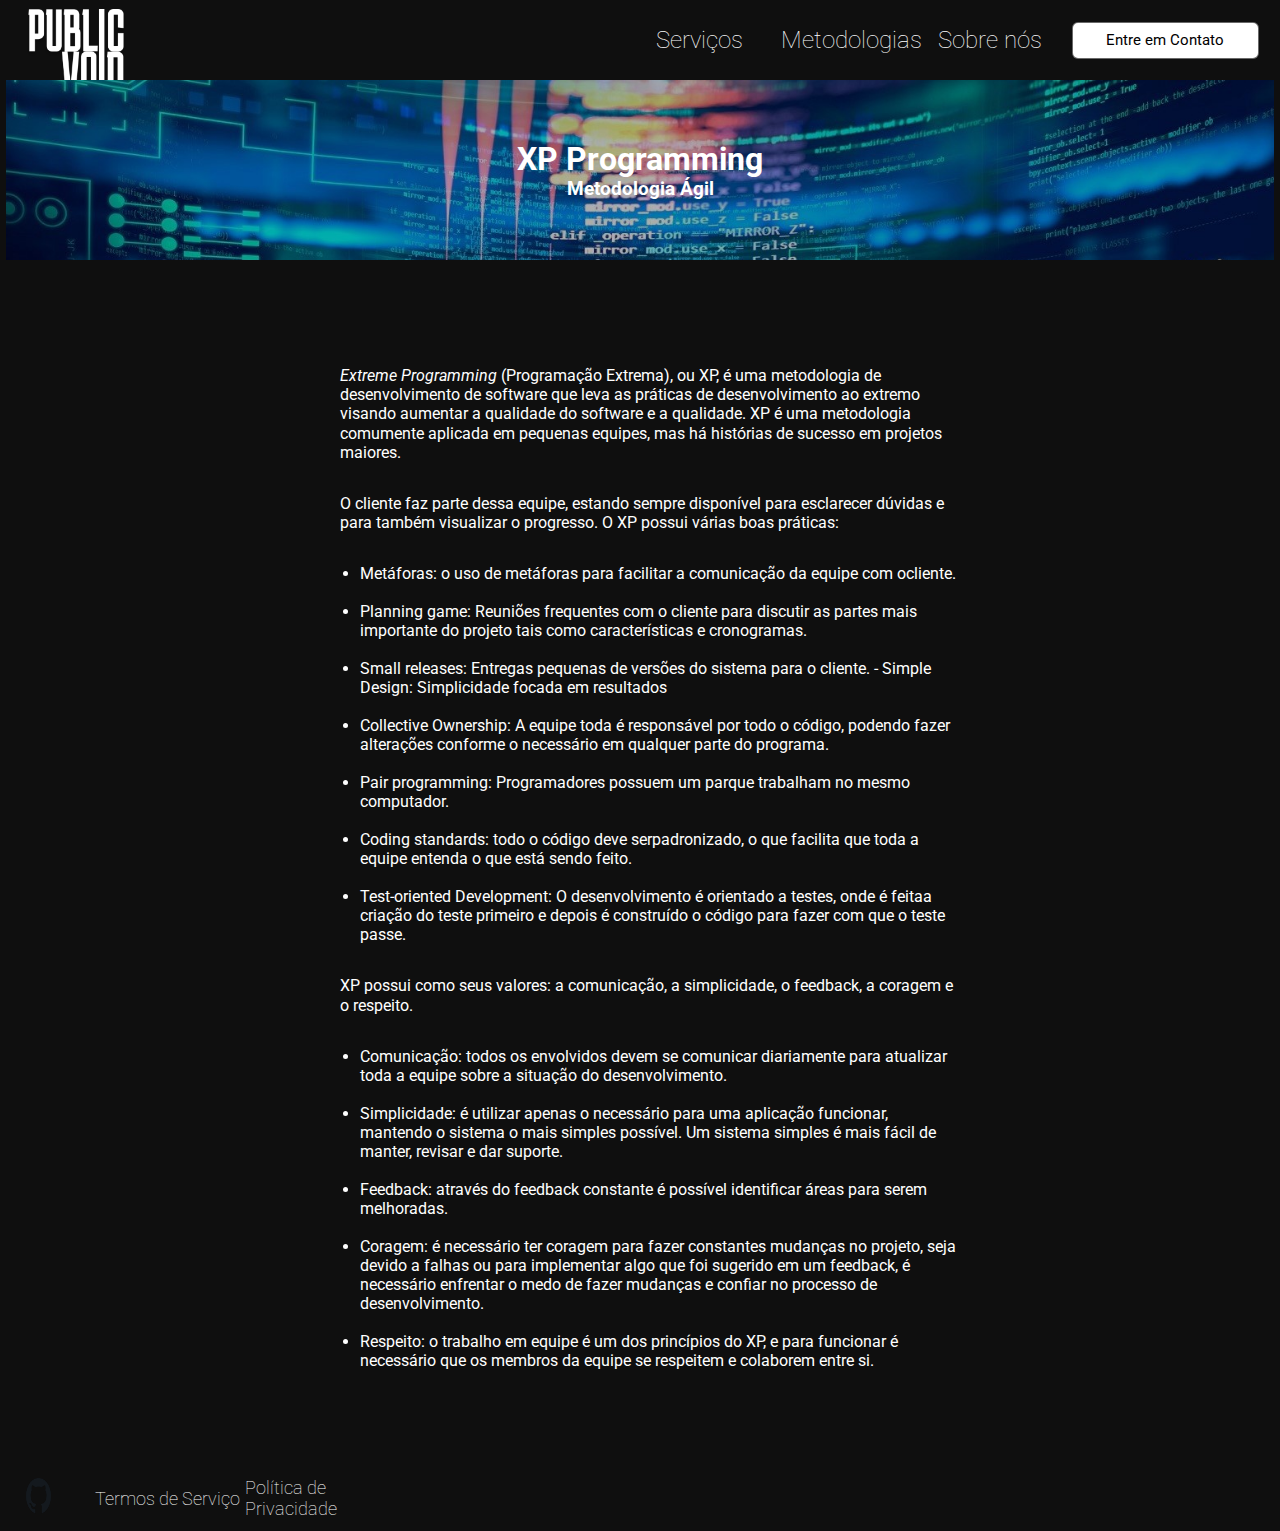
==== metodologias.html @ b4d76ddb "I forgor" ====
<!DOCTYPE html>
<html lang="en">
    <head>
        <meta charset="UTF-8" />
        <meta name="viewport" content="width=device-width, initial-scale=1.0" />
        <title>Document</title>
        <link rel="stylesheet" href="/resources/css/metodologias.css" />
    </head>
    <body>
        <header>
            <a href="index.html"><img src="resources/images/logo-raw-white.png" alt="" /></a>
            <ul id="header-menu">
                <a href="serviços.html"><li>Serviços</li></a>
                <a href="metodologias.html"><li>Metodologias</li></a>
                <a href="sobre-nos.html"><li>Sobre nós</li></a>
                <a href="contact-us.html"
                    ><button type="button" id="header-button">Entre em Contato</button></a
                >
            </ul>
        </header>
        <main>
            <div id="title">
                <h1>XP Programming</h1>
                <h3>Metodologia Ágil</h3>
            </div>
            <div id="main-content">
                <p>
                    <i>Extreme Programming</i> (Programação Extrema), ou XP, é uma metodologia de
                    desenvolvimento de software que leva as práticas de desenvolvimento ao extremo
                    visando aumentar a qualidade do software e a qualidade. XP é uma metodologia
                    comumente aplicada em pequenas equipes, mas há histórias de sucesso em projetos
                    maiores.
                </p>

                <p>
                    O cliente faz parte dessa equipe, estando sempre disponível para esclarecer
                    dúvidas e para também visualizar o progresso. O XP possui várias boas práticas:
                </p>

                <ul>
                    <li>
                        Metáforas: o uso de metáforas para facilitar a comunicação da equipe com
                        ocliente.
                    </li>
                    <br />

                    <li>
                        Planning game: Reuniões frequentes com o cliente para discutir as partes
                        mais importante do projeto tais como características e cronogramas.
                    </li>
                    <br />

                    <li>
                        Small releases: Entregas pequenas de versões do sistema para o cliente. -
                        Simple Design: Simplicidade focada em resultados
                    </li>
                    <br />

                    <li>
                        Collective Ownership: A equipe toda é responsável por todo o código, podendo
                        fazer alterações conforme o necessário em qualquer parte do programa.
                    </li>
                    <br />

                    <li>
                        Pair programming: Programadores possuem um parque trabalham no mesmo
                        computador.
                    </li>
                    <br />

                    <li>
                        Coding standards: todo o código deve serpadronizado, o que facilita que toda
                        a equipe entenda o que está sendo feito.
                    </li>
                    <br />

                    <li>
                        Test-oriented Development: O desenvolvimento é orientado a testes, onde é
                        feitaa criação do teste primeiro e depois é construído o código para fazer
                        com que o teste passe.
                    </li>
                </ul>
                <p>
                    XP possui como seus valores: a comunicação, a simplicidade, o feedback, a
                    coragem e o respeito.
                </p>

                <ul>
                    <li>
                        Comunicação: todos os envolvidos devem se comunicar diariamente para
                        atualizar toda a equipe sobre a situação do desenvolvimento.
                    </li>
                    <br />
                    <li>
                        Simplicidade: é utilizar apenas o necessário para uma aplicação funcionar,
                        mantendo o sistema o mais simples possível. Um sistema simples é mais fácil
                        de manter, revisar e dar suporte.
                    </li>
                    <br />
                    <li>
                        Feedback: através do feedback constante é possível identificar áreas para
                        serem melhoradas.
                    </li>
                    <br />
                    <li>
                        Coragem: é necessário ter coragem para fazer constantes mudanças no projeto,
                        seja devido a falhas ou para implementar algo que foi sugerido em um
                        feedback, é necessário enfrentar o medo de fazer mudanças e confiar no
                        processo de desenvolvimento.
                    </li>
                    <br />
                    <li>
                        Respeito: o trabalho em equipe é um dos princípios do XP, e para funcionar é
                        necessário que os membros da equipe se respeitem e colaborem entre si.
                    </li>
                </ul>
            </div>
        </main>
        <footer>
            <a href="https://github.com/R-uan/static-page-claretiano" target="_blank">
                <img src="/resources/images/github-logo.png" id="github-logo" />
            </a>
            <ul id="footer-menu">
                <li>Termos de Serviço</li>
                <li>Política de Privacidade</li>
            </ul>
        </footer>
    </body>
</html>
---- resources/css/metodologias.css ----
@import url("https://fonts.googleapis.com/css2?family=Roboto:wght@100;300;400;700&display=swap");

* {
    text-decoration: none;
    font-family: "Roboto";
}

body {
    display: flex;
    flex-direction: column;
    align-items: center;
    margin: 0;
    background-color: rgb(15, 15, 15);
    color: white;
}

/* Header Segment */

header {
    display: flex;
    align-items: center;
    justify-items: center;
    background-color: rgb(15, 15, 15);
    top: 5vh;
    left: 5vw;
    height: 80px;
    width: 99vw;
}

header img {
    position: absolute;
    height: 10vh;
    top: 1vh;
    left: 2vw;
}

#header-button {
    border: 1px solid rgba(0, 0, 0, 0.588);
    border-radius: 6px;
    font-size: 15px;
    width: 187px;
    height: 37px;
    color: rgb(0, 0, 0);
    background-color: #ffffff;
    margin: 0;
}

#header-menu {
    position: absolute;
    display: flex;
    justify-content: space-around;
    align-items: center;
    right: 1vw;
    margin: 0;
    padding: 0;
    width: 50vw;
    height: 50px;
}

#header-menu li {
    color: white;
    display: flex;
    justify-content: space-evenly;
    align-items: center;
    font-weight: 100;
    font-size: x-large;
    height: 50px;
    width: 10vw;
}

#header-menu li:hover {
    opacity: 0.5;
}
#header-button:hover {
    color: black;
    background-color: #ffffff;
    cursor: pointer;
}

/* Main Segment */

main {
    display: flex;
    flex-direction: column;
    align-items: center;
    height: fit-content;
    width: 99vw;
}

#title {
    position: relative;
    display: flex;
    flex-direction: column;
    align-items: center;
    justify-content: center;
    background-image: url("/resources/images/background-metodologies.jpg");
    background-size: cover;
    height: 20vh;
    width: 100%;
    margin-bottom: 10vh;
}

#main-content {
    position: relative;
    display: flex;
    flex-direction: column;
    width: 50vw;
}

#main-content p {
    margin-left: 20px;
    color: rgb(255, 255, 255);
    line-height: 120%;
}

#title h1,
h3 {
    margin: 0;
    color: white;
}

/* Footer Segment */

footer {
    position: relative;
    display: flex;
    align-items: center;
    height: 5vh;
    width: 98vw;
    margin: 10vh 10px 10px 10px;
}

#footer-menu {
    position: relative;
    display: flex;
    height: fit-content;
    margin: 0;
}

#footer-menu li {
    color: white;
    display: flex;
    justify-content: space-evenly;
    align-items: center;
    font-weight: 100;
    font-size: large;
    height: 50px;
    width: 12vw;
}
#github-logo {
    margin-left: 1vw;
    height: 4vh;
    width: 2vw;
}
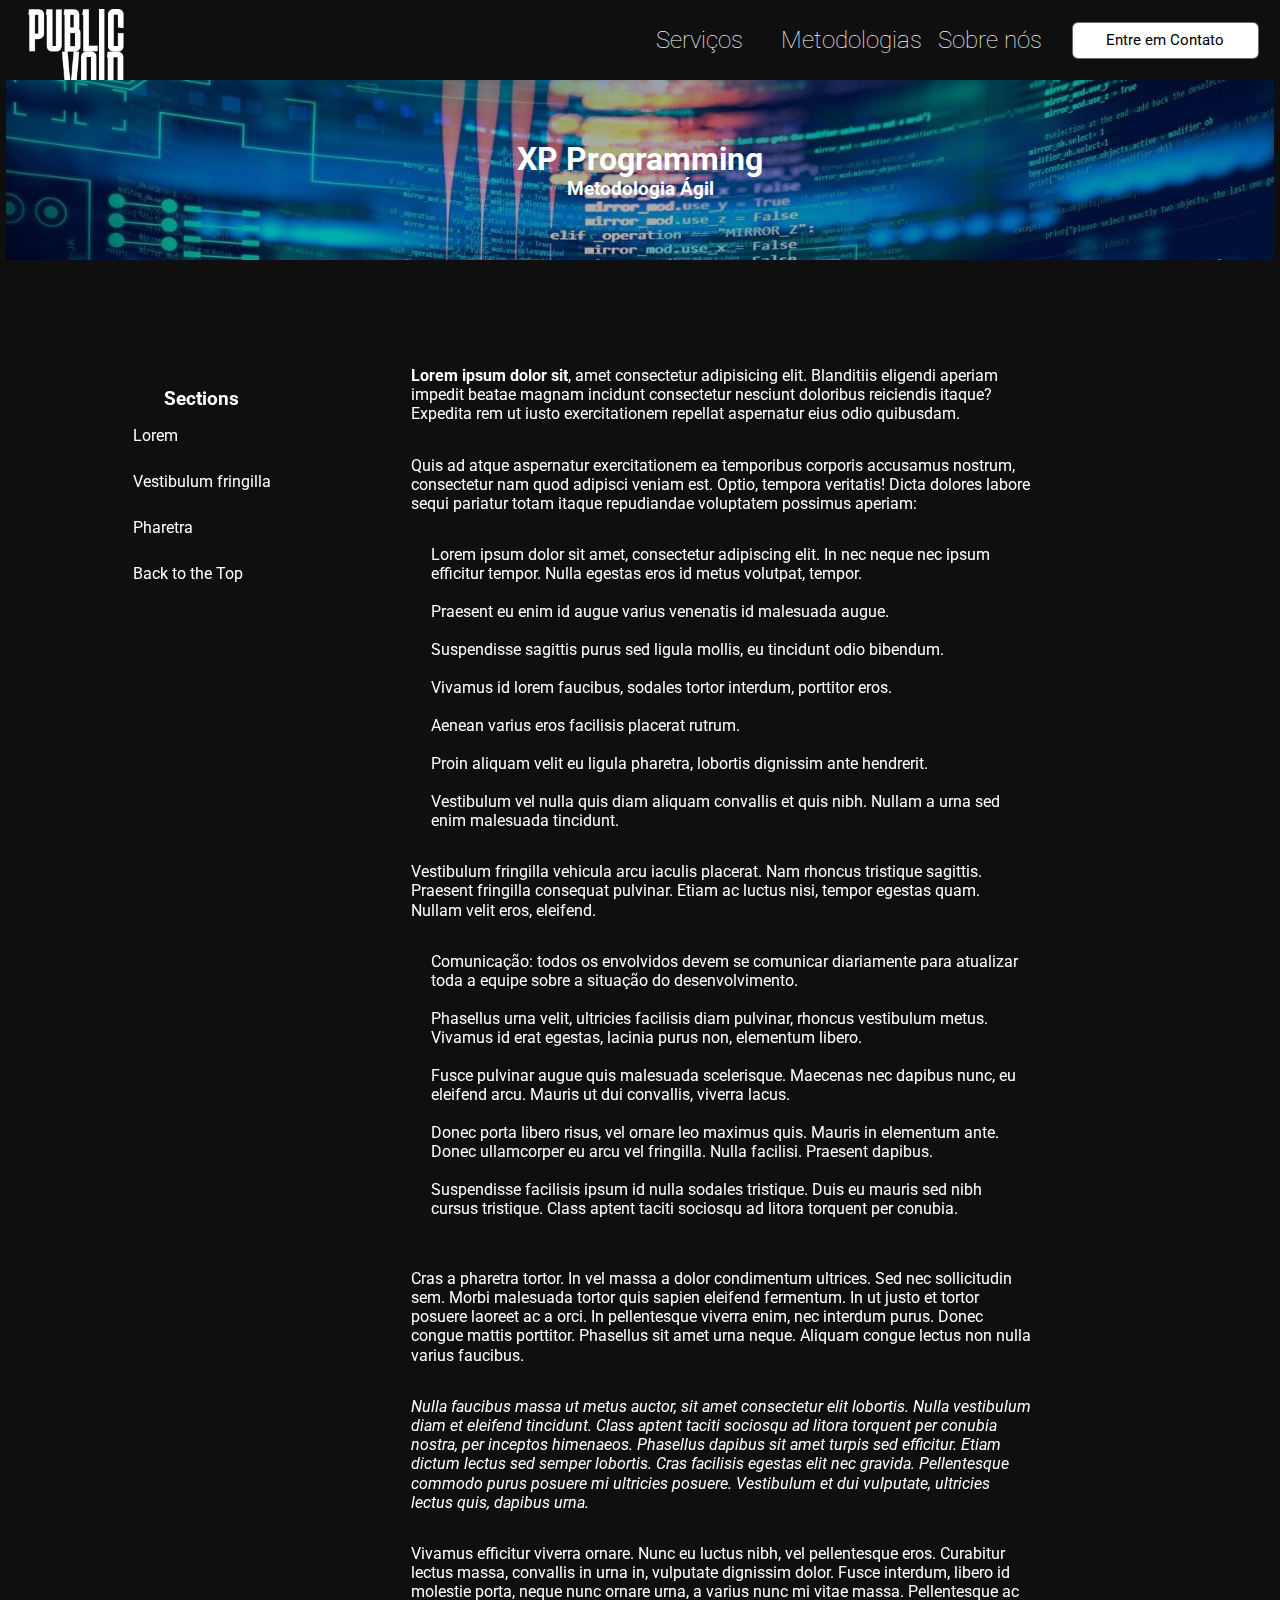
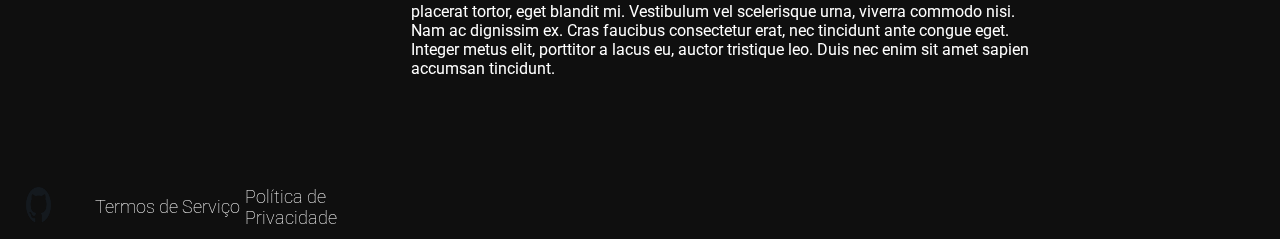
==== commit 2fbfcdef: "Metodologia done" ====
--- a/metodologias.html
+++ b/metodologias.html
@@ -7,7 +7,7 @@
         <link rel="stylesheet" href="/resources/css/metodologias.css" />
     </head>
     <body>
-        <header>
+        <header id="start">
             <a href="index.html"><img src="resources/images/logo-raw-white.png" alt="" /></a>
             <ul id="header-menu">
                 <a href="serviços.html"><li>Serviços</li></a>
@@ -23,97 +23,132 @@
                 <h1>XP Programming</h1>
                 <h3>Metodologia Ágil</h3>
             </div>
-            <div id="main-content">
-                <p>
-                    <i>Extreme Programming</i> (Programação Extrema), ou XP, é uma metodologia de
-                    desenvolvimento de software que leva as práticas de desenvolvimento ao extremo
-                    visando aumentar a qualidade do software e a qualidade. XP é uma metodologia
-                    comumente aplicada em pequenas equipes, mas há histórias de sucesso em projetos
-                    maiores.
-                </p>
+            <div id="main-container">
+                <div id="side-bar">
+                    <h3>Sections</h3>
+                    <ul>
+                        <li><a href="metodologias.html#section-one">Lorem</a></li>
+                        <li>
+                            <a href="metodologias.html#section-two">Vestibulum fringilla</a>
+                        </li>
+                        <li><a href="metodologias.html#section-three">Pharetra</a></li>
+                        <li><a href="metodologias.html#start">Back to the Top</a></li>
+                    </ul>
+                </div>
+                <div id="main-content">
+                    <p id="section-one">
+                        <strong>Lorem ipsum dolor sit</strong>, amet consectetur adipisicing elit.
+                        Blanditiis eligendi aperiam impedit beatae magnam incidunt consectetur
+                        nesciunt doloribus reiciendis itaque? Expedita rem ut iusto exercitationem
+                        repellat aspernatur eius odio quibusdam.
+                    </p>
 
-                <p>
-                    O cliente faz parte dessa equipe, estando sempre disponível para esclarecer
-                    dúvidas e para também visualizar o progresso. O XP possui várias boas práticas:
-                </p>
+                    <p>
+                        Quis ad atque aspernatur exercitationem ea temporibus corporis accusamus
+                        nostrum, consectetur nam quod adipisci veniam est. Optio, tempora veritatis!
+                        Dicta dolores labore sequi pariatur totam itaque repudiandae voluptatem
+                        possimus aperiam:
+                    </p>
 
-                <ul>
-                    <li>
-                        Metáforas: o uso de metáforas para facilitar a comunicação da equipe com
-                        ocliente.
-                    </li>
+                    <ul>
+                        <li>
+                            Lorem ipsum dolor sit amet, consectetur adipiscing elit. In nec neque
+                            nec ipsum efficitur tempor. Nulla egestas eros id metus volutpat,
+                            tempor.
+                        </li>
+                        <br />
+
+                        <li>Praesent eu enim id augue varius venenatis id malesuada augue.</li>
+                        <br />
+
+                        <li>
+                            Suspendisse sagittis purus sed ligula mollis, eu tincidunt odio
+                            bibendum.
+                        </li>
+                        <br />
+
+                        <li>Vivamus id lorem faucibus, sodales tortor interdum, porttitor eros.</li>
+                        <br />
+
+                        <li>Aenean varius eros facilisis placerat rutrum.</li>
+                        <br />
+
+                        <li>
+                            Proin aliquam velit eu ligula pharetra, lobortis dignissim ante
+                            hendrerit.
+                        </li>
+                        <br />
+
+                        <li>
+                            Vestibulum vel nulla quis diam aliquam convallis et quis nibh. Nullam a
+                            urna sed enim malesuada tincidunt.
+                        </li>
+                    </ul>
+                    <p id="section-two">
+                        Vestibulum fringilla vehicula arcu iaculis placerat. Nam rhoncus tristique
+                        sagittis. Praesent fringilla consequat pulvinar. Etiam ac luctus nisi,
+                        tempor egestas quam. Nullam velit eros, eleifend.
+                    </p>
+
+                    <ul>
+                        <li>
+                            Comunicação: todos os envolvidos devem se comunicar diariamente para
+                            atualizar toda a equipe sobre a situação do desenvolvimento.
+                        </li>
+                        <br />
+                        <li>
+                            Phasellus urna velit, ultricies facilisis diam pulvinar, rhoncus
+                            vestibulum metus. Vivamus id erat egestas, lacinia purus non, elementum
+                            libero.
+                        </li>
+                        <br />
+                        <li>
+                            Fusce pulvinar augue quis malesuada scelerisque. Maecenas nec dapibus
+                            nunc, eu eleifend arcu. Mauris ut dui convallis, viverra lacus.
+                        </li>
+                        <br />
+                        <li>
+                            Donec porta libero risus, vel ornare leo maximus quis. Mauris in
+                            elementum ante. Donec ullamcorper eu arcu vel fringilla. Nulla facilisi.
+                            Praesent dapibus.
+                        </li>
+                        <br />
+                        <li>
+                            Suspendisse facilisis ipsum id nulla sodales tristique. Duis eu mauris
+                            sed nibh cursus tristique. Class aptent taciti sociosqu ad litora
+                            torquent per conubia.
+                        </li>
+                    </ul>
                     <br />
-
-                    <li>
-                        Planning game: Reuniões frequentes com o cliente para discutir as partes
-                        mais importante do projeto tais como características e cronogramas.
-                    </li>
-                    <br />
-
-                    <li>
-                        Small releases: Entregas pequenas de versões do sistema para o cliente. -
-                        Simple Design: Simplicidade focada em resultados
-                    </li>
-                    <br />
-
-                    <li>
-                        Collective Ownership: A equipe toda é responsável por todo o código, podendo
-                        fazer alterações conforme o necessário em qualquer parte do programa.
-                    </li>
-                    <br />
-
-                    <li>
-                        Pair programming: Programadores possuem um parque trabalham no mesmo
-                        computador.
-                    </li>
-                    <br />
-
-                    <li>
-                        Coding standards: todo o código deve serpadronizado, o que facilita que toda
-                        a equipe entenda o que está sendo feito.
-                    </li>
-                    <br />
-
-                    <li>
-                        Test-oriented Development: O desenvolvimento é orientado a testes, onde é
-                        feitaa criação do teste primeiro e depois é construído o código para fazer
-                        com que o teste passe.
-                    </li>
-                </ul>
-                <p>
-                    XP possui como seus valores: a comunicação, a simplicidade, o feedback, a
-                    coragem e o respeito.
-                </p>
-
-                <ul>
-                    <li>
-                        Comunicação: todos os envolvidos devem se comunicar diariamente para
-                        atualizar toda a equipe sobre a situação do desenvolvimento.
-                    </li>
-                    <br />
-                    <li>
-                        Simplicidade: é utilizar apenas o necessário para uma aplicação funcionar,
-                        mantendo o sistema o mais simples possível. Um sistema simples é mais fácil
-                        de manter, revisar e dar suporte.
-                    </li>
-                    <br />
-                    <li>
-                        Feedback: através do feedback constante é possível identificar áreas para
-                        serem melhoradas.
-                    </li>
-                    <br />
-                    <li>
-                        Coragem: é necessário ter coragem para fazer constantes mudanças no projeto,
-                        seja devido a falhas ou para implementar algo que foi sugerido em um
-                        feedback, é necessário enfrentar o medo de fazer mudanças e confiar no
-                        processo de desenvolvimento.
-                    </li>
-                    <br />
-                    <li>
-                        Respeito: o trabalho em equipe é um dos princípios do XP, e para funcionar é
-                        necessário que os membros da equipe se respeitem e colaborem entre si.
-                    </li>
-                </ul>
+                    <p id="section-three">
+                        Cras a pharetra tortor. In vel massa a dolor condimentum ultrices. Sed nec
+                        sollicitudin sem. Morbi malesuada tortor quis sapien eleifend fermentum. In
+                        ut justo et tortor posuere laoreet ac a orci. In pellentesque viverra enim,
+                        nec interdum purus. Donec congue mattis porttitor. Phasellus sit amet urna
+                        neque. Aliquam congue lectus non nulla varius faucibus.
+                    </p>
+                    <p>
+                        <cite
+                            >Nulla faucibus massa ut metus auctor, sit amet consectetur elit
+                            lobortis. Nulla vestibulum diam et eleifend tincidunt. Class aptent
+                            taciti sociosqu ad litora torquent per conubia nostra, per inceptos
+                            himenaeos. Phasellus dapibus sit amet turpis sed efficitur. Etiam dictum
+                            lectus sed semper lobortis. Cras facilisis egestas elit nec gravida.
+                            Pellentesque commodo purus posuere mi ultricies posuere. Vestibulum et
+                            dui vulputate, ultricies lectus quis, dapibus urna.</cite
+                        >
+                    </p>
+                    <p>
+                        Vivamus efficitur viverra ornare. Nunc eu luctus nibh, vel pellentesque
+                        eros. Curabitur lectus massa, convallis in urna in, vulputate dignissim
+                        dolor. Fusce interdum, libero id molestie porta, neque nunc ornare urna, a
+                        varius nunc mi vitae massa. Pellentesque ac placerat tortor, eget blandit
+                        mi. Vestibulum vel scelerisque urna, viverra commodo nisi. Nam ac dignissim
+                        ex. Cras faucibus consectetur erat, nec tincidunt ante congue eget. Integer
+                        metus elit, porttitor a lacus eu, auctor tristique leo. Duis nec enim sit
+                        amet sapien accumsan tincidunt.
+                    </p>
+                </div>
             </div>
         </main>
         <footer>
--- a/resources/css/metodologias.css
+++ b/resources/css/metodologias.css
@@ -3,6 +3,9 @@
 * {
     text-decoration: none;
     font-family: "Roboto";
+}
+html {
+    scroll-behavior: smooth;
 }
 
 body {
@@ -119,6 +122,41 @@
     color: white;
 }
 
+#side-bar {
+    position: sticky;
+    display: flex;
+    flex-direction: column;
+    align-items: center;
+    width: 250px;
+    height: fit-content;
+    top: 50px;
+    margin-right: 5vw;
+    margin-left: 5vw;
+    margin-top: 3vw;
+}
+
+#side-bar li,
+a,
+ul {
+    color: white;
+    text-decoration: none;
+    list-style: none;
+}
+#side-bar ul {
+    padding: 0;
+}
+
+#side-bar li {
+    margin-bottom: 3vh;
+}
+
+#main-container {
+    display: flex;
+    flex-direction: row;
+    position: relative;
+    width: 98vw;
+}
+
 /* Footer Segment */
 
 footer {
